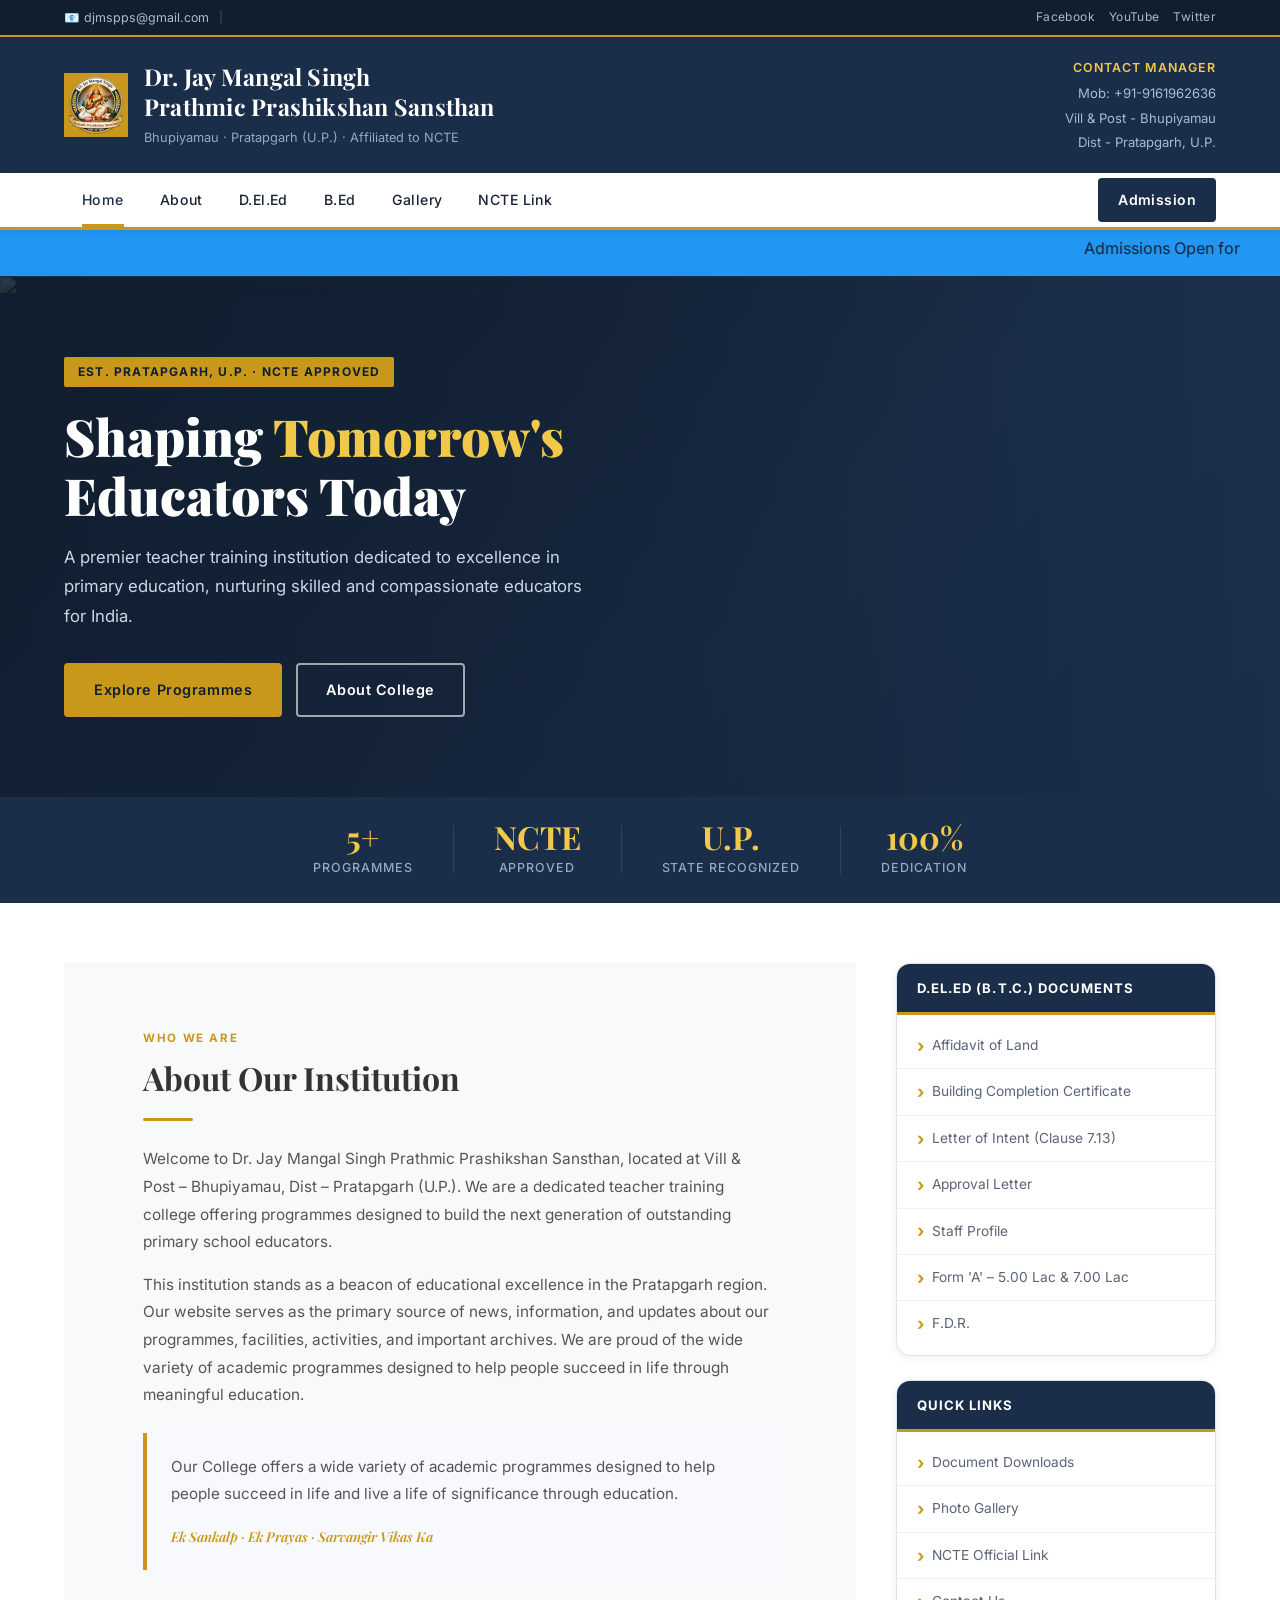
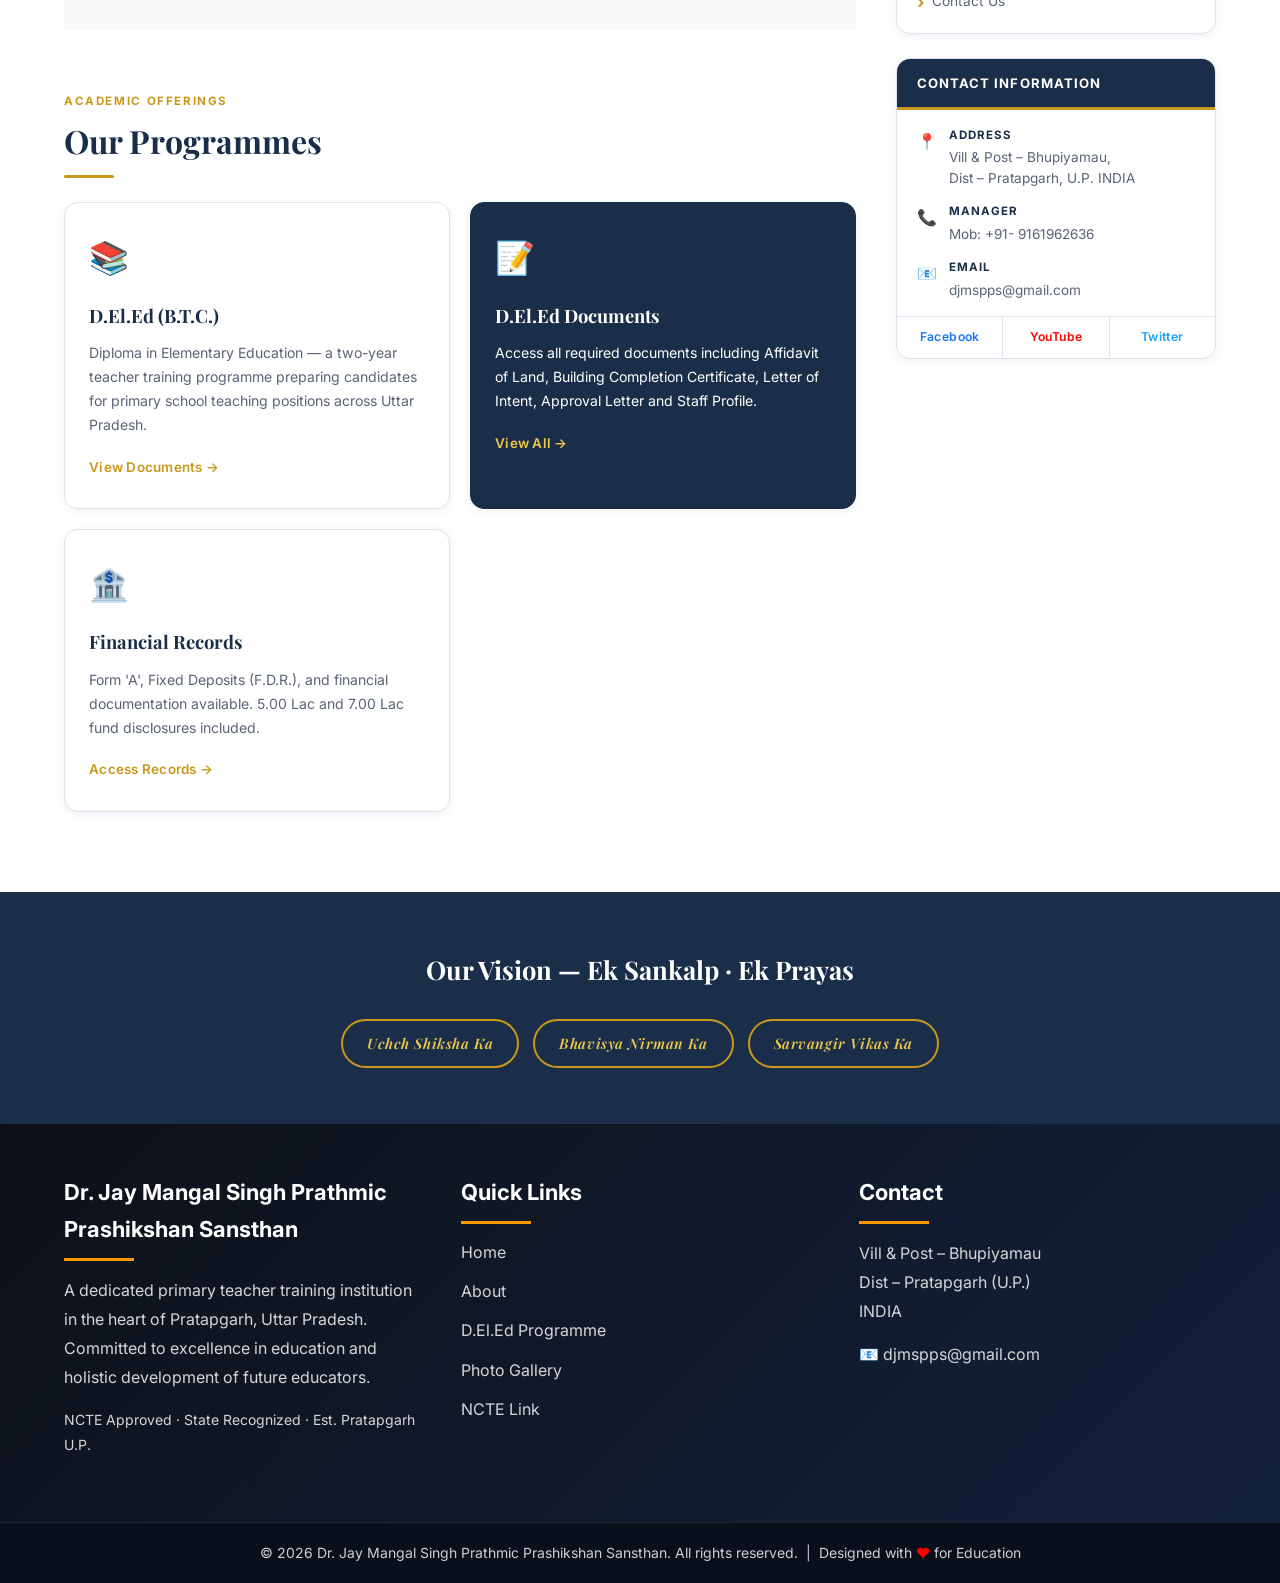
==== index.html @ b358b5e3 "first commit" ====
<!DOCTYPE html>
<html lang="en">
<head>
    <meta charset="UTF-8" />
    <link rel="icon" type="image/ico" href="image/favicon.ico">
    <meta name="viewport" content="width=device-width, initial-scale=1.0"/>
    <title>Dr. Jay Mangal Singh Prathmic Prashikshan Sansthan</title>
    <link href="https://fonts.googleapis.com/css2?family=Playfair+Display:wght@400;600;700;900&family=Inter:wght@300;400;500;600;700&display=swap" rel="stylesheet"/>
    <link rel="stylesheet" href="style.css">
    <link rel="canonical" href="about.html">
</head>
<body>

<!-- TOP BAR -->
<div class="topbar">
    <div class="topbar-inner">
        <span class="topbar-left">
            <span>📧 djmspps@gmail.com</span>
            <span class="divider">|</span>
        </span>
        <span class="topbar-right">
            <a href="#" class="social-top">Facebook</a>
            <a href="#" class="social-top">YouTube</a>
            <a href="#" class="social-top">Twitter</a>
        </span>
    </div>
</div>

<!-- HEADER -->
<header class="site-header">
    <div class="header-inner">

        <div class="header-left">

            <div class="logo-emblem">
                <img src="image/logo.png" alt="College Logo">
            </div>

            <div class="header-text">
                <h1>
                    Dr. Jay Mangal Singh<br>
                    Prathmic Prashikshan Sansthan
                </h1>

                <p class="header-sub">
                    Bhupiyamau · Pratapgarh (U.P.) · Affiliated to NCTE
                </p>
            </div>

        </div>

        <div class="header-contact">
            <div class="contact-badge">
                <span class="contact-label">Contact Manager</span>
                <span>Mob: +91-9161962636</span>
                <span>Vill & Post - Bhupiyamau</span>
                <span>Dist - Pratapgarh, U.P.</span>
            </div>
        </div>

    </div>
</header>

<!-- NAV -->
<nav class="main-nav">
    <div class="nav-inner">
        <a href="index.html" class="nav-link active">Home</a>
        <a href="about.html" class="nav-link">About</a>
        <a href="programs.html" class="nav-link">D.El.Ed</a>
        <a href="programs.html" class="nav-link">B.Ed</a>
        <a href="gallery.html" class="nav-link">Gallery</a>
        <a href="ncte.html" class="nav-link">NCTE Link</a>
        <a href="contact.html" class="nav-link nav-cta">Admission</a>
    </div>
</nav>
<!-- news -->
<div class="width-100 top-header">
    <div class="container">
    <div class="width-100">
    <b class="news-list"></b>
    <marquee class="news-marquee" behavior="scroll" direction="left" scrollamount="5">
        <span class="news-item">Admissions Open for D.El.Ed 2024-2026 Batch! Apply Now.</span>
        <span class="news-item">NCTE Approval Received for Academic Year 2024-2025.</span>
        <span class="news-item">New Campus Facilities Inaugurated - State-of-the-Art Classrooms and Library.</span>
        <span class="news-item">Upcoming Event: Teacher Training Workshop on September 15, 2024. Register Today!</span>
    </marquee>
    </div>
    </div>
</div>


<!-- HERO -->
<section class="hero">
    <div class="hero-image-wrap">
        <img src="./Image/College1.jpeg" alt="Dr. Jay Mangal Singh Prathmic Prashikshan Sansthan Campus" class="hero-img" onerror="this.parentElement.classList.add('no-img')"/>
        <div class="hero-overlay"></div>
    </div>
    <div class="hero-content-wrap">
        <div class="hero-content">
            <span class="hero-tag">Est. Pratapgarh, U.P. · NCTE Approved</span>
            <h2 class="hero-title">Shaping <span class="accent">Tomorrow's</span><br/>Educators Today</h2>
            <p class="hero-desc">A premier teacher training institution dedicated to excellence in primary education, nurturing skilled and compassionate educators for India.</p>
            <div class="hero-btns">
                <a href="#programs" class="btn btn-gold">Explore Programmes</a>
                <a href="#about" class="btn btn-outline-white">About College</a>
            </div>
        </div>
    </div>
</section>

<!-- STATS BAR -->
<div class="stats-bar">
    <div class="stats-inner">
        <div class="stat-item">
            <span class="stat-num">5+</span>
            <span class="stat-lbl">Programmes</span>
        </div>
        <div class="stat-divider"></div>
        <div class="stat-item">
            <span class="stat-num">NCTE</span>
            <span class="stat-lbl">Approved</span>
        </div>
        <div class="stat-divider"></div>
        <div class="stat-item">
            <span class="stat-num">U.P.</span>
            <span class="stat-lbl">State Recognized</span>
        </div>
        <div class="stat-divider"></div>
        <div class="stat-item">
            <span class="stat-num">100%</span>
            <span class="stat-lbl">Dedication</span>
        </div>
    </div>
</div>

<!-- MAIN CONTENT -->
<div class="main-wrap">

    <!-- LEFT COLUMN -->
    <main class="main-col">

        <!-- ABOUT -->
        <section class="about-section" id="about">
            <span class="section-eyebrow">Who We Are</span>
            <h2 class="section-title">About Our Institution</h2>
            <div class="section-rule"></div>
            <p class="section-body">Welcome to Dr. Jay Mangal Singh Prathmic Prashikshan Sansthan, located at Vill & Post – Bhupiyamau, Dist – Pratapgarh (U.P.). We are a dedicated teacher training college offering programmes designed to build the next generation of outstanding primary school educators.</p>
            <p class="section-body">This institution stands as a beacon of educational excellence in the Pratapgarh region. Our website serves as the primary source of news, information, and updates about our programmes, facilities, activities, and important archives. We are proud of the wide variety of academic programmes designed to help people succeed in life through meaningful education.</p>
            <div class="highlight-box">
                <p>Our College offers a wide variety of academic programmes designed to help people succeed in life and live a life of significance through education.</p>
                <span class="tagline-pill">Ek Sankalp · Ek Prayas · Sarvangir Vikas Ka</span>
            </div>
        </section>

        <!-- PROGRAMMES -->
        <section class="programs-section" id="programs">
            <span class="section-eyebrow">Academic Offerings</span>
            <h2 class="section-title">Our Programmes</h2>
            <div class="section-rule"></div>
            <div class="programs-grid">
                <div class="program-card">
                    <div class="card-icon">📚</div>
                    <h3>D.El.Ed (B.T.C.)</h3>
                    <p>Diploma in Elementary Education — a two-year teacher training programme preparing candidates for primary school teaching positions across Uttar Pradesh.</p>
                    <a href="#" class="card-link">View Documents →</a>
                </div>
                <div class="program-card card-navy">
                    <div class="card-icon">📝</div>
                    <h3>D.El.Ed Documents</h3>
                    <p>Access all required documents including Affidavit of Land, Building Completion Certificate, Letter of Intent, Approval Letter and Staff Profile.</p>
                    <a href="#" class="card-link">View All →</a>
                </div>
                <div class="program-card">
                    <div class="card-icon">🏦</div>
                    <h3>Financial Records</h3>
                    <p>Form 'A', Fixed Deposits (F.D.R.), and financial documentation available. 5.00 Lac and 7.00 Lac fund disclosures included.</p>
                    <a href="#" class="card-link">Access Records →</a>
                </div>
            </div>
        </section>

    </main>

    <!-- SIDEBAR -->
    <aside class="sidebar">

        <!-- D.El.Ed MENU -->
        <div class="sidebar-card">
            <div class="sidebar-card-header">D.El.Ed (B.T.C.) Documents</div>
            <ul class="sidebar-list">
                <li><a href="#">Affidavit of Land</a></li>
                <li><a href="#">Building Completion Certificate</a></li>
                <li><a href="#">Letter of Intent (Clause 7.13)</a></li>
                <li><a href="#">Approval Letter</a></li>
                <li><a href="#">Staff Profile</a></li>
                <li><a href="#">Form 'A' – 5.00 Lac & 7.00 Lac</a></li>
                <li><a href="#">F.D.R.</a></li>
            </ul>
        </div>

        <!-- QUICK LINKS -->
        <div class="sidebar-card">
            <div class="sidebar-card-header">Quick Links</div>
            <ul class="sidebar-list">
                <li><a href="#">Document Downloads</a></li>
                <li><a href="#">Photo Gallery</a></li>
                <li><a href="#">NCTE Official Link</a></li>
                <li><a href="#contact">Contact Us</a></li>
            </ul>
        </div>

        <!-- CONTACT -->
        <div class="sidebar-card" id="contact">
            <div class="sidebar-card-header">Contact Information</div>
            <div class="contact-info-list">
                <div class="info-row">
                    <span class="info-ico">📍</span>
                    <div>
                        <strong>Address</strong>
                        <p>Vill & Post – Bhupiyamau,<br/>Dist – Pratapgarh, U.P. INDIA</p>
                    </div>
                </div>
                <div class="info-row">
                    <span class="info-ico">📞</span>
                    <div>
                        <strong>Manager</strong>
                        <p>Mob: +91- 9161962636</p>
                    </div>
                </div>
                <div class="info-row">
                    <span class="info-ico">📧</span>
                    <div>
                        <strong>Email</strong>
                        <p>djmspps@gmail.com</p>
                    </div>
                </div>
            </div>
            <div class="social-btns">
                <a href="#" class="social-btn-fb">Facebook</a>
                <a href="#" class="social-btn-yt">YouTube</a>
                <a href="#" class="social-btn-tw">Twitter</a>
            </div>
        </div>

    </aside>
</div>

<!-- MOTTO SECTION -->
<div class="motto-section">
    <div class="motto-inner">
        <h3 class="motto-title">Our Vision — Ek Sankalp · Ek Prayas</h3>
        <div class="motto-pills">
            <div class="motto-pill">Uchch Shiksha Ka</div>
            <div class="motto-pill">Bhavisya Nirman Ka</div>
            <div class="motto-pill">Sarvangir Vikas Ka</div>
        </div>
    </div>
</div>

<!-- FOOTER -->
<footer class="site-footer">
    <div class="footer-inner">
        <div class="footer-col">
            <h4>Dr. Jay Mangal Singh Prathmic Prashikshan Sansthan</h4>
            <p>A dedicated primary teacher training institution in the heart of Pratapgarh, Uttar Pradesh. Committed to excellence in education and holistic development of future educators.</p>
            <p class="footer-badge">NCTE Approved · State Recognized · Est. Pratapgarh U.P.</p>
        </div>
        <div class="footer-col">
            <h4>Quick Links</h4>
            <ul class="footer-links">
                <li><a href="#">Home</a></li>
                <li><a href="#about">About</a></li>
                <li><a href="#programs">D.El.Ed Programme</a></li>
                <li><a href="#">Photo Gallery</a></li>
                <li><a href="#">NCTE Link</a></li>
            </ul>
        </div>
        <div class="footer-col">
            <h4>Contact</h4>
            <p>Vill & Post – Bhupiyamau<br/>Dist – Pratapgarh (U.P.)<br/>INDIA</p>
            <p class="footer-contact-item">📧  djmspps@gmail.com</p>
        </div>
    </div>
</footer>
<div class="footer-bottom">
    <div class="footer-bottom-inner">
        © 2026 Dr. Jay Mangal Singh Prathmic Prashikshan Sansthan. All rights reserved. &nbsp;|&nbsp; Designed with <span class="heart">♥</span> for Education
    </div>
</div>

</body>
</html>
---- style.css ----
/* ============================================
   DR. JAY MANGAL SINGH PRATHMIC PRASHIKSHAN SANSTHAN
   Theme: Clean White + Deep Navy + Gold
   ============================================ */

/* --- RESET & BASE --- */
*, *::before, *::after {
    margin: 0;
    padding: 0;
    box-sizing: border-box;
}

:root {
    --navy:       #1A2E4A;
    --navy-dark:  #111E30;
    --navy-mid:   #243D5F;
    --gold:       #C9981A;
    --gold-light: #F0C84A;
    --white:      #FFFFFF;
    --off-white:  #F7F9FC;
    --light-gray: #EEF1F6;
    --mid-gray:   #C0C8D6;
    --text-main:  #1A2235;
    --text-muted: #5A6478;
    --border:     #DDE3ED;
    --shadow-sm:  0 2px 8px rgba(26,46,74,0.08);
    --shadow-md:  0 6px 24px rgba(26,46,74,0.12);
    --shadow-lg:  0 12px 40px rgba(26,46,74,0.16);
    --radius-sm:  4px;
    --radius-md:  8px;
    --radius-lg:  14px;
    --font-serif: 'Playfair Display', Georgia, serif;
    --font-sans:  'Inter', system-ui, sans-serif;
}

html {
    scroll-behavior: smooth;
}

body {
    font-family: var(--font-sans);
    background: var(--white);
    color: var(--text-main);
    font-size: 16px;
    line-height: 1.7;
}

a {
    text-decoration: none;
    color: inherit;
}

ul {
    list-style: none;
}

img {
    display: block;
    max-width: 100%;
}

/* ============================================
   TOP BAR
   ============================================ */
.topbar {
    background: var(--navy-dark);
    color: #A8BBCF;
    font-size: 0.78rem;
    font-family: var(--font-sans);
    padding: 7px 0;
    border-bottom: 2px solid var(--gold);
}

.topbar-inner {
    max-width: 1200px;
    margin: 0 auto;
    padding: 0 24px;
    display: flex;
    justify-content: space-between;
    align-items: center;
    flex-wrap: wrap;
    gap: 6px;
}

.topbar-left {
    display: flex;
    align-items: center;
    gap: 10px;
}

.topbar-left .divider {
    color: #3A5070;
}

.topbar-right {
    display: flex;
    align-items: center;
    gap: 14px;
}

.social-top {
    color: #A8BBCF;
    font-size: 0.75rem;
    letter-spacing: 0.03em;
    transition: color 0.2s;
}

.social-top:hover {
    color: var(--gold-light);
}

/* ============================================
   HEADER
   ============================================ */
.site-header {
    background: var(--navy);
    padding: 20px 0;
}

.header-inner {
    max-width: 1200px;
    margin: 0 auto;
    padding: 0 24px;
    display: flex;
    justify-content: space-between;
    align-items: center;
    gap: 20px;
    flex-wrap: wrap;
}

.header-left {
    display: flex;
    align-items: center;
    gap: 16px;
}

.logo-emblem {
    font-size: 2.8rem;
    background: var(--gold);
    width: 64px;
    height: 64px;
    
    display: flex;
    align-items: center;
    justify-content: center;
    flex-shrink: 0;
    
}

.header-text h1 {
    font-family: var(--font-serif);
    font-size: 1.45rem;
    font-weight: 700;
    color: var(--white);
    line-height: 1.3;
    letter-spacing: 0.01em;
}

.header-sub {
    color: #93AABF;
    font-size: 0.8rem;
    margin-top: 4px;
    font-weight: 400;
}

.header-contact {
    text-align: right;
    align-items: right;
}

.contact-badge {
    display: flex;
    flex-direction: column;
    align-items: flex-end;
    gap: 2px;
    font-size: 0.82rem;
    color: #A8BBCF;
}

.contact-label {
    font-weight: 600;
    color: var(--gold-light);
    font-size: 0.78rem;
    text-transform: uppercase;
    letter-spacing: 0.08em;
    margin-bottom: 2px;
}

/* ============================================
   NAVIGATION
   ============================================ */
.main-nav {
    background: var(--white);
    border-bottom: 3px solid var(--gold);
    box-shadow: var(--shadow-sm);
    position: sticky;
    top: 0;
    z-index: 100;
}
/* Dropdown Button */
.dropbtn {
  padding: 16px;
  font-size: 16px;
  border: none;
}

/* The container <div> - needed to position the dropdown content */
.dropdown {
    position: relative;
    display: inline-block;
    padding: 15px 18px;
    font-size: 0.88rem;
    font-weight: 500;
    color: var(--text-main);
    letter-spacing: 0.03em;
    transition: color 0.2s;
}

/* Dropdown Content (Hidden by Default) */
.dropdown-content {
  display: none;
  position: absolute;
  background-color: #f1f1f1;
  min-width: 160px;
  box-shadow: 0px 8px 16px 0px rgba(0,0,0,0.2);
  z-index: 1;
}

/* Links inside the dropdown */
.dropdown-content a {
  color: black;
  padding: 12px 16px;
  text-decoration: none;
  display: block;
}

/* Change color of dropdown links on hover */
.dropdown-content a:hover {background-color: #ddd;}

/* Show the dropdown menu on hover */
.dropdown:hover .dropdown-content {display: block;}

/* Change the background color of the dropdown button when the dropdown content is shown */
.dropdown:hover .dropbtn {background-color: white;}

.nav-inner {
    max-width: 1200px;
    margin: 0 auto;
    padding: 0 24px;
    display: flex;
    align-items: center;
    gap: 0;
    flex-wrap: wrap;
}


.nav-link {
    display: block;
    padding: 15px 18px;
    font-size: 0.88rem;
    font-weight: 500;
    color: var(--text-main);
    letter-spacing: 0.03em;
    position: relative;
    transition: color 0.2s;
}

.nav-link::after {
    content: '';
    position: absolute;
    bottom: 0;
    left: 18px;
    right: 18px;
    height: 3px;
    background: var(--gold);
    transform: scaleX(0);
    transition: transform 0.25s ease;
}

.nav-link:hover,
.nav-link.active {
    color: var(--navy);
}

.nav-link:hover::after,
.nav-link.active::after {
    transform: scaleX(1);
}

.nav-cta {
    margin-left: auto;
    background: var(--navy);
    color: var(--white) !important;
    border-radius: var(--radius-sm);
    padding: 10px 20px;
    margin-top: 5px;
    margin-bottom: 5px;
    font-weight: 600;
    transition: background 0.2s;
}

.nav-cta::after {
    display: none;
}

.nav-cta:hover {
    background: var(--navy-mid) !important;
    color: var(--white) !important;
}

.width-100 {
    width: 100%;
    float: left;
}

.container {
  width: 1500px;
  margin: 0px auto;
}
  
.top-header{
  background: #2196f3;
  padding: 5px 0px;
  border-bottom: 1px solid #10314d;
}
/* ============================================
   HERO SECTION — FULL IMAGE BANNER
   ============================================ */
.hero {
    position: relative;
    width: 100%;
    min-height: 520px;
    display: flex;
    align-items: left;
    overflow: hidden;
    background: var(--navy-dark);
}


/* Slideshow container */
.slideshow-container {
  max-width: 1000px;
  position: relative;
  margin: auto;
}



/* Number text (1/3 etc) */
.numbertext {
  color: #f2f2f2;
  font-size: 12px;
  padding: 8px 12px;
  position: absolute;
  top: 0;
}

/* The dots/bullets/indicators */
.dot {
  height: 15px;
  width: 15px;
  margin: 0 2px;
  background-color: #bbb;
  border-radius: 50%;
  display: inline-block;
  transition: background-color 0.6s ease;
}



/* Fading animation */
.fade {
  animation-name: fade;
  animation-duration: 1.5s;
}

@keyframes fade {
  from {opacity: .4} 
  to {opacity: 1}
}

/* On smaller screens, decrease text size */
@media only screen and (max-width: 300px) {
  .text {font-size: 11px}
}

/* Image fills the full hero area */
.hero-image-wrap {
    position: absolute;
    inset: 0;
    z-index: 0;
}

.hero-img {
    width: 100%;
    height: 100%;
    object-fit: cover;
    object-position: center;
    display: block;
}

/* Fallback gradient when no image */
.hero-image-wrap.no-img {
    background: linear-gradient(135deg, var(--navy-dark) 0%, var(--navy-mid) 60%, #1E3A5C 100%);
}

/* Dark overlay so text is readable */
.hero-overlay {
    position: absolute;
    inset: 0;
    background: linear-gradient(
        90deg,
        rgba(17, 30, 48, 0.88) 0%,
        rgba(17, 30, 48, 0.72) 50%,
        rgba(17, 30, 48, 0.40) 100%
    );
}

/* Content sits above image */
.hero-content-wrap {
    position: relative;
    z-index: 2;
    align-items: center;
    width: 100%;
    max-width: 1200px;
    margin: 0 auto;
    padding: 80px 24px;
}

.hero-content {
    max-width: 600px;
}

.hero-tag {
    display: inline-block;
    background: var(--gold);
    color: var(--navy-dark);
    font-size: 0.75rem;
    font-weight: 700;
    text-transform: uppercase;
    letter-spacing: 0.1em;
    padding: 5px 14px;
    border-radius: 2px;
    margin-bottom: 20px;
}

.hero-title {
    font-family: var(--font-serif);
    font-size: clamp(2rem, 4vw, 3.2rem);
    font-weight: 900;
    color: var(--white);
    line-height: 1.15;
    margin-bottom: 18px;
}

.hero-title .accent {
    color: var(--gold-light);
}

.hero-desc {
    color: #C8D8E8;
    font-size: 1.05rem;
    line-height: 1.75;
    margin-bottom: 32px;
    max-width: 520px;
}

.hero-btns {
    display: flex;
    gap: 14px;
    flex-wrap: wrap;
}

/* Buttons */
.btn {
    display: inline-block;
    padding: 13px 28px;
    border-radius: var(--radius-sm);
    font-size: 0.9rem;
    font-weight: 600;
    letter-spacing: 0.04em;
    transition: all 0.2s ease;
    cursor: pointer;
}

.btn-gold {
    background: var(--gold);
    color: var(--navy-dark);
    border: 2px solid var(--gold);
}

.btn-gold:hover {
    background: var(--gold-light);
    border-color: var(--gold-light);
    transform: translateY(-1px);
    box-shadow: 0 6px 20px rgba(201,152,26,0.3);
}

.btn-outline-white {
    background: transparent;
    color: var(--white);
    border: 2px solid rgba(255,255,255,0.6);
}

.btn-outline-white:hover {
    background: rgba(255,255,255,0.12);
    border-color: var(--white);
    transform: translateY(-1px);
}

/* ============================================
   STATS BAR
   ============================================ */
.stats-bar {
    background: var(--navy);
    padding: 0;
}

.stats-inner {
    max-width: 1200px;
    margin: 0 auto;
    padding: 0 24px;
    display: flex;
    align-items: center;
    justify-content: center;
    flex-wrap: wrap;
}

.stat-item {
    display: flex;
    flex-direction: column;
    align-items: center;
    padding: 24px 40px;
    gap: 4px;
}

.stat-num {
    font-family: var(--font-serif);
    font-size: 2rem;
    font-weight: 700;
    color: var(--gold-light);
    line-height: 1;
}

.stat-lbl {
    font-size: 0.78rem;
    color: #93AABF;
    text-transform: uppercase;
    letter-spacing: 0.08em;
    font-weight: 500;
}

.stat-divider {
    width: 1px;
    height: 48px;
    background: rgba(255,255,255,0.1);
    flex-shrink: 0;
}

/* ============================================
   MAIN CONTENT LAYOUT
   ============================================ */
.main-wrap {
    max-width: 1200px;
    margin: 0 auto;
    padding: 60px 24px;
    display: grid;
    grid-template-columns: 1fr 320px;
    gap: 40px;
    align-items: start;
}

/* ============================================
   SECTION STYLES (shared)
   ============================================ */
.section-eyebrow {
    display: inline-block;
    font-size: 0.72rem;
    font-weight: 700;
    text-transform: uppercase;
    letter-spacing: 0.14em;
    color: var(--gold);
    margin-bottom: 10px;
}

.section-title {
    font-family: var(--font-serif);
    font-size: 2rem;
    font-weight: 700;
    color: var(--navy);
    line-height: 1.25;
    margin-bottom: 14px;
}

.section-rule {
    width: 50px;
    height: 3px;
    background: var(--gold);
    border-radius: 2px;
    margin-bottom: 24px;
}

.section-body {
    color: var(--text-muted);
    font-size: 0.96rem;
    line-height: 1.8;
    margin-bottom: 16px;
}

/* ============================================
   ABOUT SECTION
   ============================================ */
.about-section {
    margin-bottom: 56px;
}

.highlight-box {
    background: var(--off-white);
    border-left: 4px solid var(--gold);
    border-radius: 0 var(--radius-md) var(--radius-md) 0;
    padding: 20px 24px;
    margin-top: 24px;
}

.highlight-box p {
    color: var(--text-main);
    font-size: 0.95rem;
    line-height: 1.75;
    margin-bottom: 12px;
}

.tagline-pill {
    display: inline-block;
    font-family: var(--font-serif);
    font-size: 0.85rem;
    font-style: italic;
    color: var(--gold);
    font-weight: 600;
}

/* ============================================
   PROGRAMMES SECTION
   ============================================ */
.programs-section {
    margin-bottom: 20px;
}

.programs-grid {
    display: grid;
    grid-template-columns: 1fr 1fr;
    gap: 20px;
    margin-top: 8px;
}

.program-card {
    background: var(--white);
    border: 1.5px solid var(--border);
    border-radius: var(--radius-lg);
    padding: 28px 24px;
    transition: all 0.25s ease;
    box-shadow: var(--shadow-sm);
}

.program-card:hover {
    transform: translateY(-3px);
    box-shadow: var(--shadow-md);
    border-color: var(--gold);
}

.program-card.card-navy {
    background: var(--navy);
    border-color: var(--navy);
}

.program-card.card-navy h3,
.program-card.card-navy p {
    color: var(--white);
}

.program-card.card-navy .card-link {
    color: var(--gold-light);
}

.card-icon {
    font-size: 2rem;
    margin-bottom: 14px;
}

.program-card h3 {
    font-family: var(--font-serif);
    font-size: 1.15rem;
    font-weight: 700;
    color: var(--navy);
    margin-bottom: 10px;
}

.program-card p {
    font-size: 0.88rem;
    color: var(--text-muted);
    line-height: 1.7;
    margin-bottom: 16px;
}

.card-link {
    font-size: 0.84rem;
    font-weight: 600;
    color: var(--gold);
    letter-spacing: 0.02em;
    transition: color 0.2s;
}

.card-link:hover {
    color: var(--navy);
}

/* ============================================
  About Page
   ============================================ */

  .about-section {
    padding: 60px 10%;
    background: #f8f9fa;
}

.container {
    max-width: 1200px;
    margin: auto;
}

.about-section h1 {
    text-align: center;
    color: #6f42c1;
    margin-bottom: 30px;
}

.about-section h2 {
    color: #333;
    margin-bottom: 20px;
}

.about-section p {
    line-height: 1.8;
    color: #555;
    margin-bottom: 15px;
}

.about-section ul {
    margin-left: 20px;
}

.about-section li {
    margin-bottom: 10px;
}


/* ============================================
   SIDEBAR
   ============================================ */
.sidebar {
    display: flex;
    flex-direction: column;
    gap: 24px;
}

.sidebar-card {
    background: var(--white);
    border: 1.5px solid var(--border);
    border-radius: var(--radius-lg);
    overflow: hidden;
    box-shadow: var(--shadow-sm);
}

.sidebar-card-header {
    background: var(--navy);
    color: var(--white);
    font-size: 0.82rem;
    font-weight: 700;
    text-transform: uppercase;
    letter-spacing: 0.08em;
    padding: 13px 20px;
    border-bottom: 3px solid var(--gold);
}

.sidebar-list {
    padding: 8px 0;
}

.sidebar-list li {
    border-bottom: 1px solid var(--light-gray);
}

.sidebar-list li:last-child {
    border-bottom: none;
}

.sidebar-list li a {
    display: flex;
    align-items: center;
    padding: 11px 20px;
    font-size: 0.86rem;
    color: var(--text-muted);
    transition: all 0.2s;
    gap: 8px;
}

.sidebar-list li a::before {
    content: '›';
    color: var(--gold);
    font-size: 1.1rem;
    font-weight: 700;
    line-height: 1;
    flex-shrink: 0;
}

.sidebar-list li a:hover {
    background: var(--off-white);
    color: var(--navy);
    padding-left: 26px;
}

/* Contact Card */
.contact-info-list {
    padding: 16px 20px;
    display: flex;
    flex-direction: column;
    gap: 14px;
}

.info-row {
    display: flex;
    gap: 12px;
    align-items: flex-start;
}

.info-ico {
    font-size: 1rem;
    margin-top: 2px;
    flex-shrink: 0;
}

.info-row strong {
    display: block;
    font-size: 0.72rem;
    text-transform: uppercase;
    letter-spacing: 0.08em;
    color: var(--navy);
    font-weight: 700;
    margin-bottom: 2px;
}

.info-row p {
    font-size: 0.85rem;
    color: var(--text-muted);
    line-height: 1.5;
}

.social-btns {
    display: flex;
    border-top: 1px solid var(--border);
}

.social-btn-fb,
.social-btn-yt,
.social-btn-tw {
    flex: 1;
    text-align: center;
    padding: 10px 6px;
    font-size: 0.76rem;
    font-weight: 600;
    letter-spacing: 0.03em;
    transition: background 0.2s;
    border-right: 1px solid var(--border);
}

.social-btn-fb:last-child,
.social-btn-yt:last-child,
.social-btn-tw:last-child {
    border-right: none;
}

.social-btn-fb { color: #1877F2; }
.social-btn-fb:hover { background: #EBF3FE; }

.social-btn-yt { color: #FF0000; }
.social-btn-yt:hover { background: #FFF0F0; }

.social-btn-tw { color: #1DA1F2; }
.social-btn-tw:hover { background: #E8F5FD; }

/* ============================================
   MOTTO SECTION
   ============================================ */
.motto-section {
    background: var(--navy);
    padding: 56px 24px;
    text-align: center;
}

.motto-inner {
    max-width: 800px;
    margin: 0 auto;
}

.motto-title {
    font-family: var(--font-serif);
    font-size: 1.6rem;
    font-weight: 700;
    color: var(--white);
    margin-bottom: 28px;
}

.motto-pills {
    display: flex;
    justify-content: center;
    flex-wrap: wrap;
    gap: 14px;
}

.motto-pill {
    background: transparent;
    border: 2px solid var(--gold);
    color: var(--gold-light);
    padding: 10px 24px;
    border-radius: 30px;
    font-size: 0.9rem;
    font-weight: 600;
    font-family: var(--font-serif);
    font-style: italic;
    letter-spacing: 0.04em;
    transition: all 0.2s;
}

.motto-pill:hover {
    background: var(--gold);
    color: var(--navy-dark);
}

/* ============================================
   FOOTER
   ============================================ */

.site-footer {
    background: linear-gradient(135deg, #0d1117, #14213d);
    color: #ffffff;
    padding: 50px 0;
}

.footer-inner {
    width: 90%;
    max-width: 1200px;
    margin: auto;
    display: flex;
    justify-content: space-between;
    gap: 40px;
    flex-wrap: wrap;
}

.footer-col {
    flex: 1;
    min-width: 250px;
}

.footer-col h4 {
    font-size: 22px;
    margin-bottom: 15px;
    position: relative;
}

.footer-col h4::after {
    content: "";
    display: block;
    width: 70px;
    height: 3px;
    background: #ff9800;
    margin-top: 10px;
}

.footer-col p {
    color: #d6d6d6;
    line-height: 1.8;
    margin-bottom: 15px;
}

.footer-badge {
    color: #9bb0d3;
    font-size: 14px;
}

.footer-links {
    list-style: none;
    padding: 0;
}

.footer-links li {
    margin: 12px 0;
}

.footer-links a {
    color: #d6d6d6;
    text-decoration: none;
    transition: 0.3s;
}

.footer-links a:hover {
    color: #ff9800;
    padding-left: 6px;
}

.footer-contact-item {
    font-size: 16px;
    color: #d6d6d6;
}

/* COPYRIGHT */
.footer-bottom {
    background: #0a0f1c;
    border-top: 1px solid rgba(255,255,255,0.1);
}

.footer-bottom-inner {
    width: 90%;
    max-width: 1200px;
    margin: auto;
    text-align: center;
    padding: 18px 0;
    color: #cfcfcf;
    font-size: 14px;
}

.heart {
    color: red;
}

/* MOBILE RESPONSIVE */
@media (max-width: 768px) {
    .footer-inner {
        flex-direction: column;
        text-align: center;
    }

    .footer-col h4::after {
        margin: 10px auto 0;
    }
}
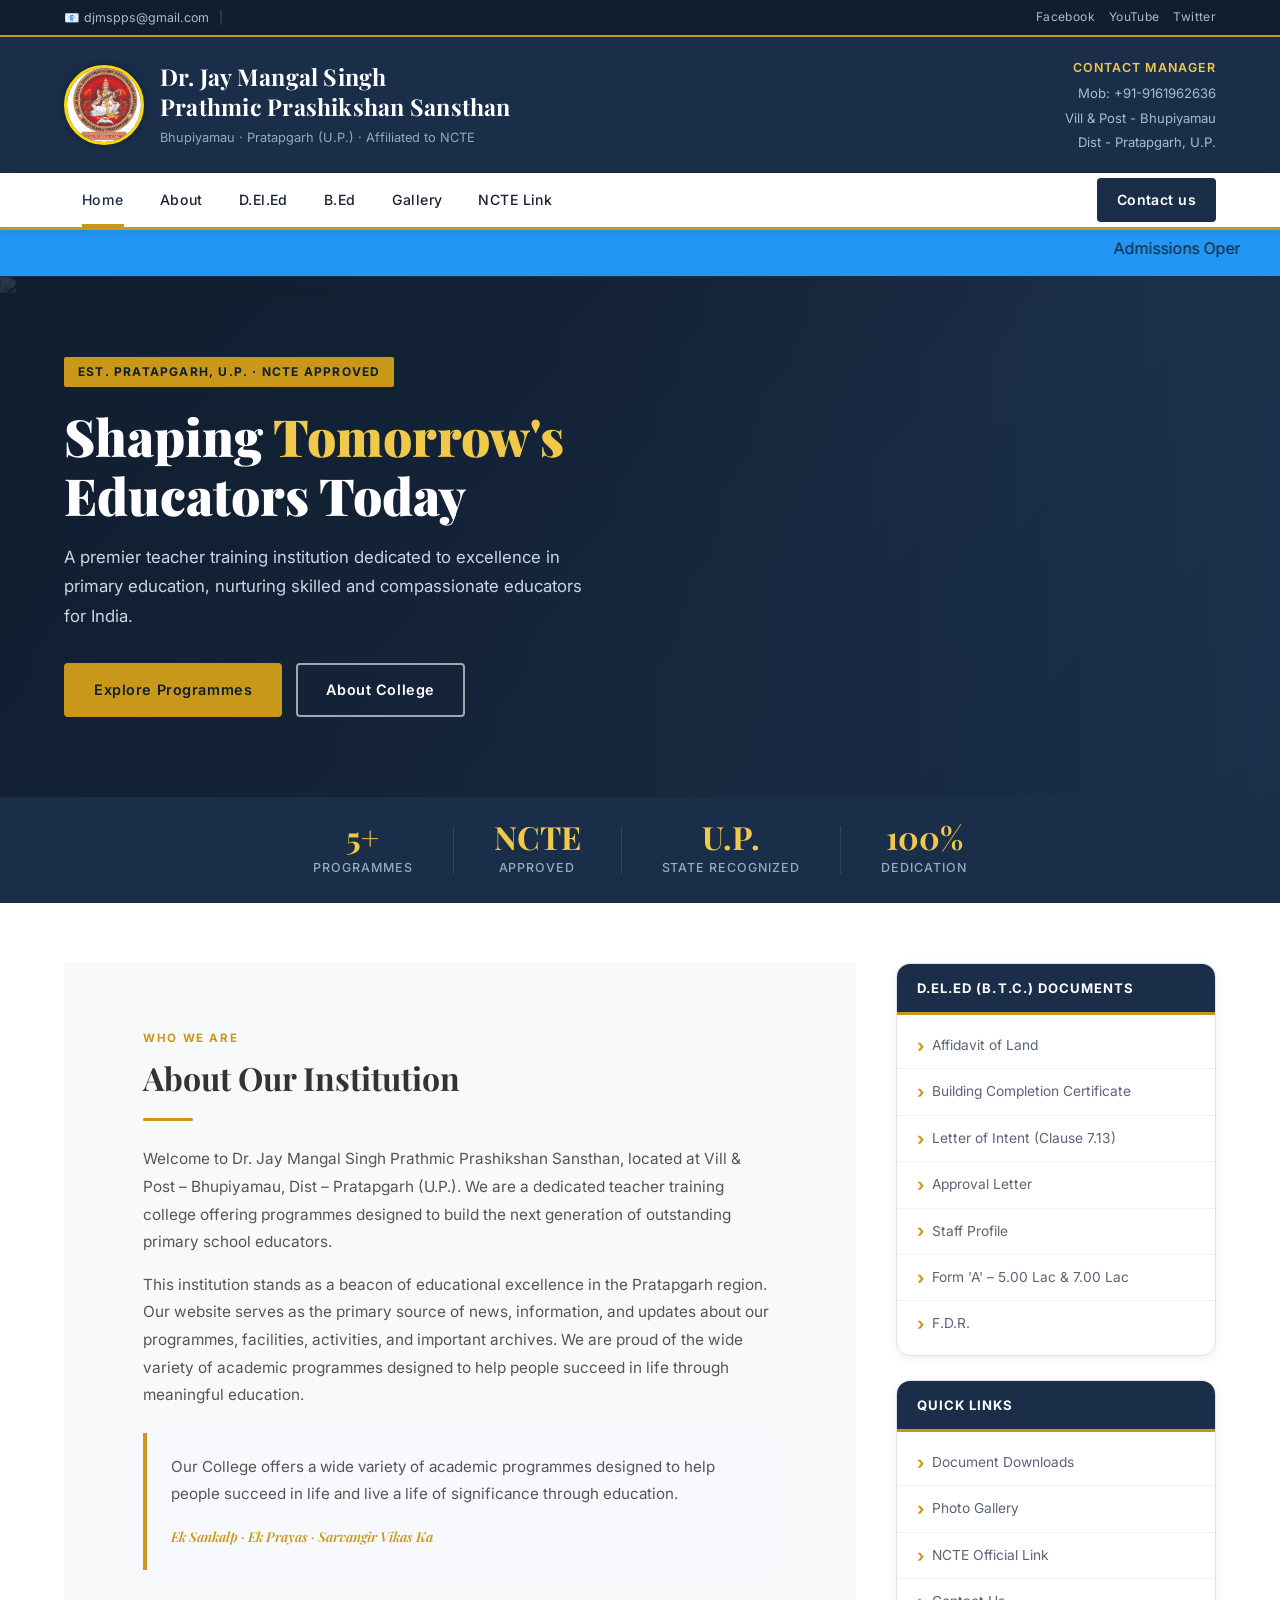
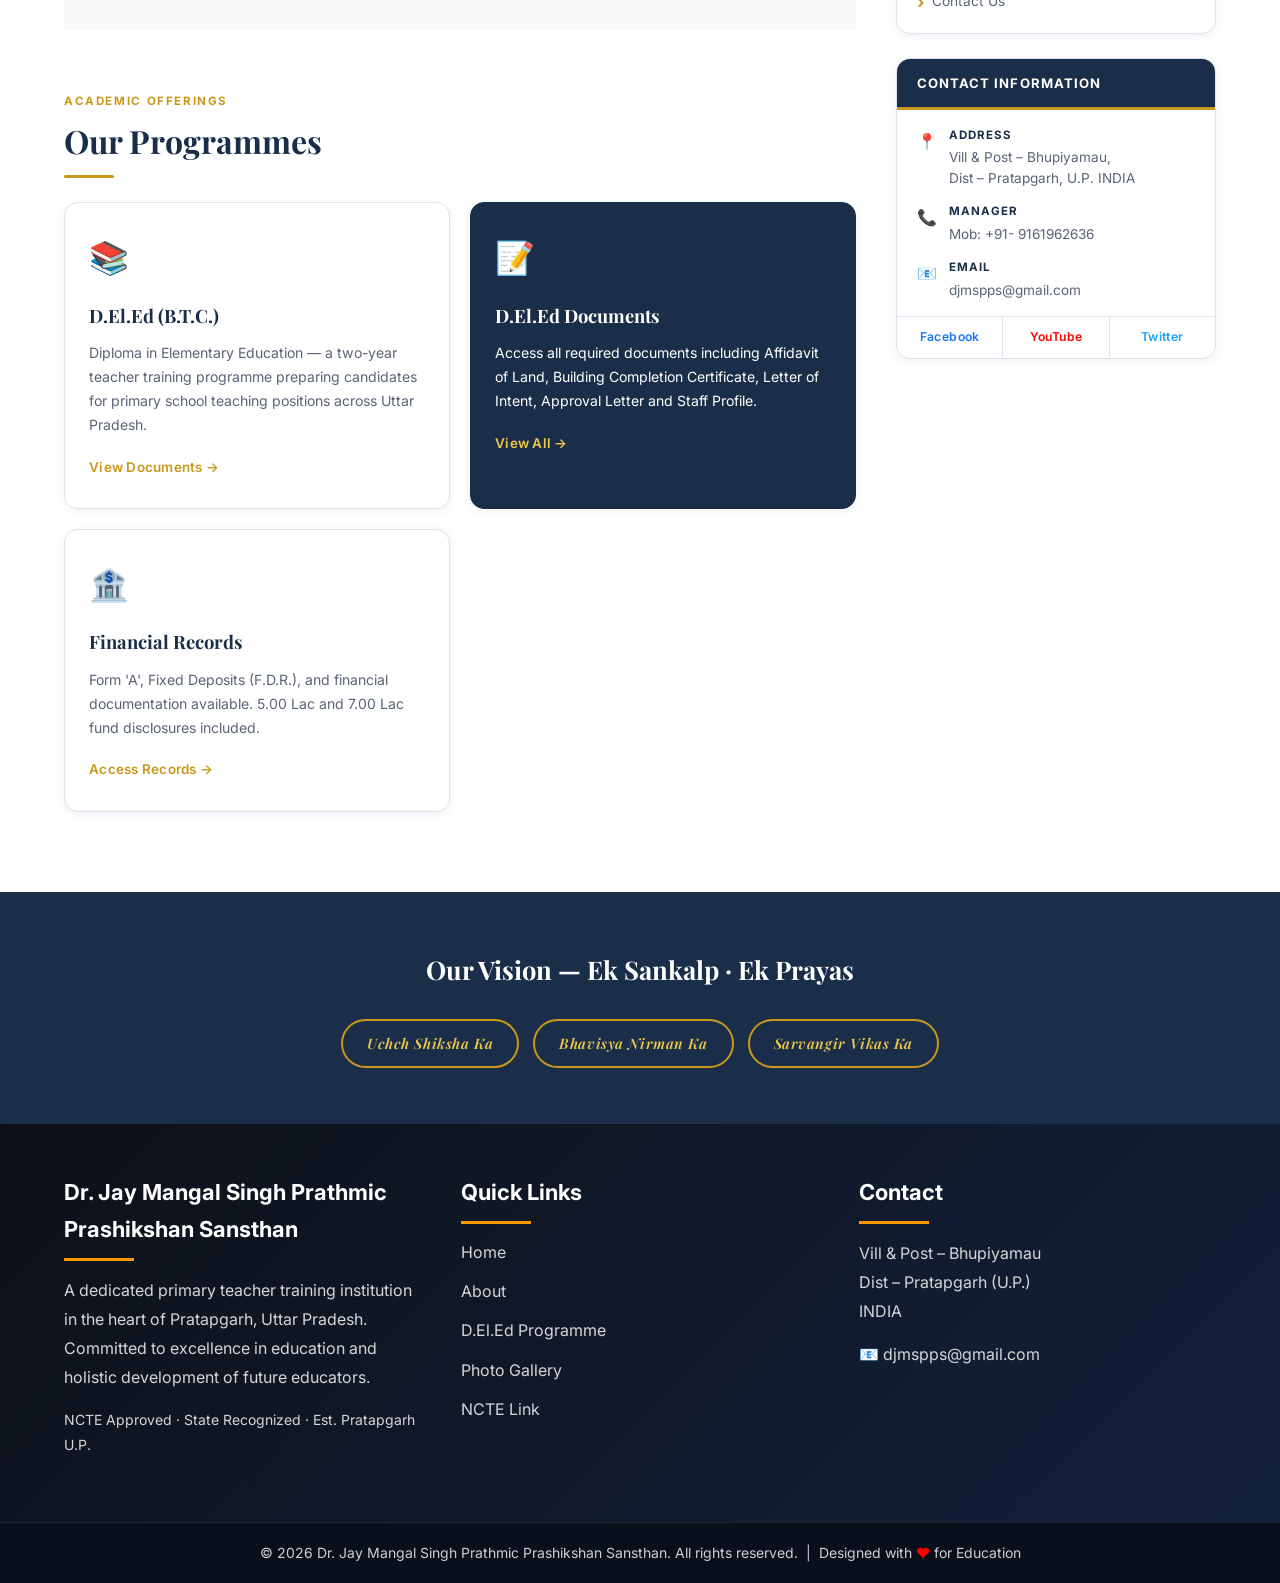
==== commit 17531d5b: "change logo" ====
--- a/index.html
+++ b/index.html
@@ -71,7 +71,7 @@
         <a href="programs.html" class="nav-link">B.Ed</a>
         <a href="gallery.html" class="nav-link">Gallery</a>
         <a href="ncte.html" class="nav-link">NCTE Link</a>
-        <a href="contact.html" class="nav-link nav-cta">Admission</a>
+        <a href="contact.html" class="nav-link nav-cta">Contact us</a>
     </div>
 </nav>
 <!-- news -->
--- a/style.css
+++ b/style.css
@@ -134,7 +134,31 @@
     gap: 16px;
 }
 
+
+/* .logo-emblem {
+    width: 80px;
+    height: 80px;
+    overflow: hidden;
+    border-radius: 50%;
+}
+
+.logo-emblem img {
+    width: 100%;
+    height: 100%;
+    object-fit: cover;
+    border-radius: 50%;
+} */
+
 .logo-emblem {
+    width: 80px;
+    height: 80px;
+    overflow: hidden;
+    border-radius: 50%;
+    border: 3px solid #ffd700;
+    box-shadow: 0 0 10px rgba(0,0,0,0.3);
+}
+
+/* .logo-emblem {
     font-size: 2.8rem;
     background: var(--gold);
     width: 64px;
@@ -145,7 +169,7 @@
     justify-content: center;
     flex-shrink: 0;
     
-}
+} */
 
 .header-text h1 {
     font-family: var(--font-serif);
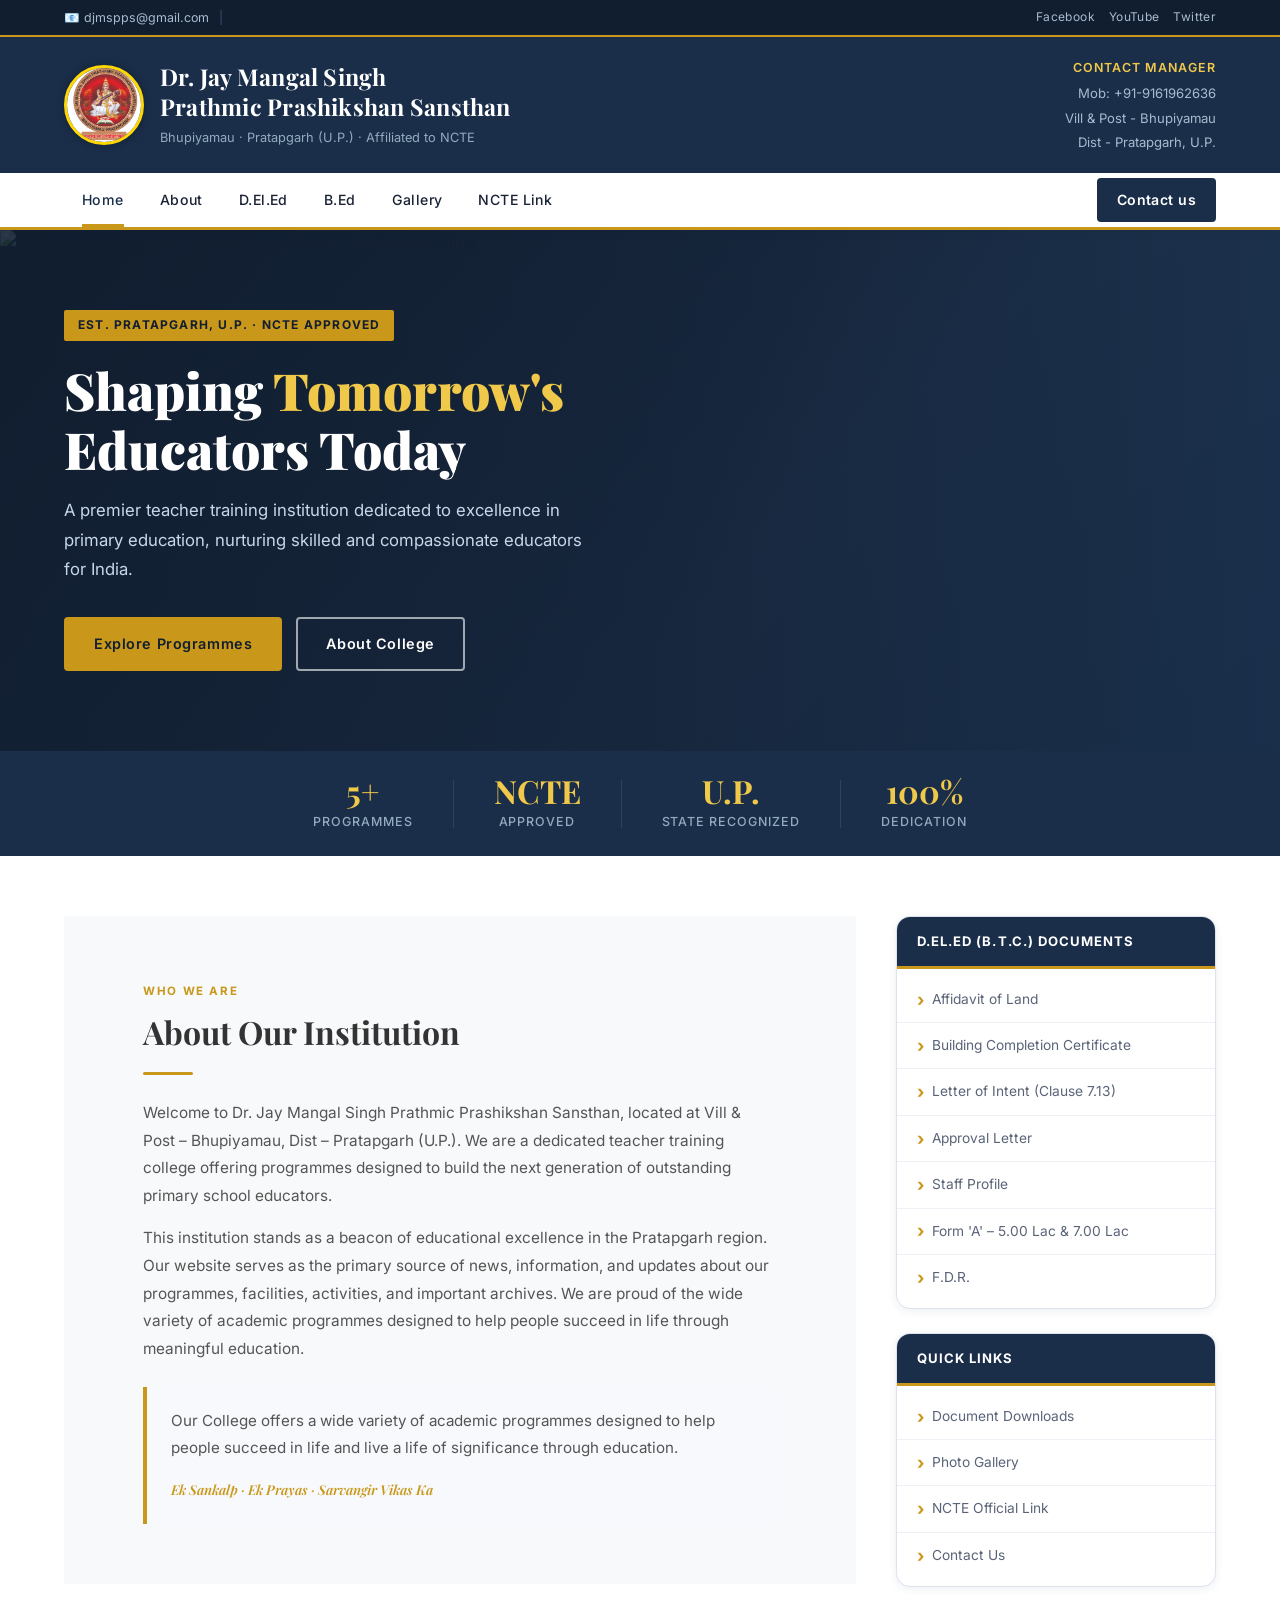
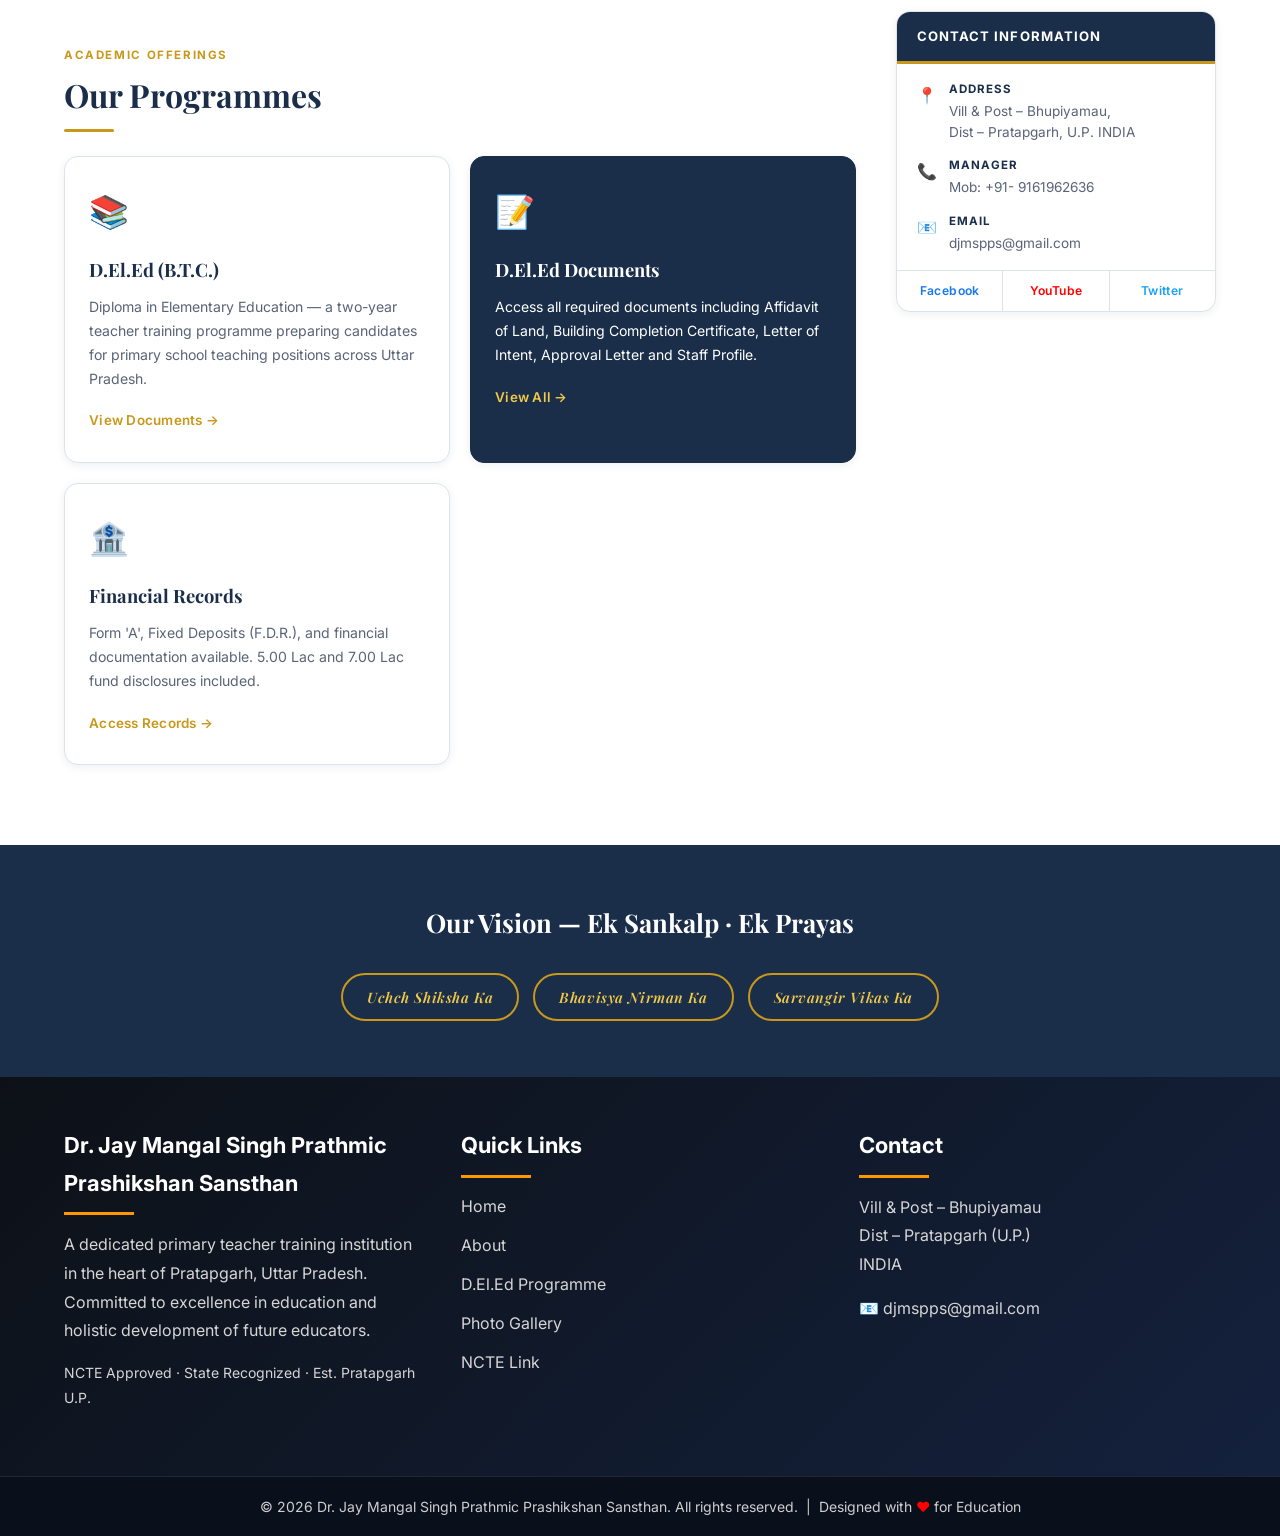
==== commit e4ff0139: "index page responsive style change" ====
--- a/index.html
+++ b/index.html
@@ -74,7 +74,7 @@
         <a href="contact.html" class="nav-link nav-cta">Contact us</a>
     </div>
 </nav>
-<!-- news -->
+<!-- news
 <div class="width-100 top-header">
     <div class="container">
     <div class="width-100">
@@ -87,7 +87,7 @@
     </marquee>
     </div>
     </div>
-</div>
+</div> -->
 
 
 <!-- HERO -->
--- a/style.css
+++ b/style.css
@@ -341,7 +341,6 @@
   width: 1500px;
   margin: 0px auto;
 }
-  
 .top-header{
   background: #2196f3;
   padding: 5px 0px;
@@ -1067,3 +1066,71 @@
     }
 }
 
+@media screen and (max-width: 768px) {
+
+    .header-inner{
+        flex-direction: column;
+        text-align:center;
+    }
+
+    .header-left{
+        flex-direction: column;
+    }
+
+    .header-contact{
+        text-align:center;
+    }
+
+    .contact-badge{
+        align-items:center;
+    }
+
+    .nav-inner{
+        flex-direction:column;
+        padding:0;
+    }
+
+    .nav-link,
+    .dropdown{
+        width:100%;
+        text-align:center;
+    }
+
+    .nav-cta{
+        margin:10px;
+    }
+
+    .main-wrap{
+        grid-template-columns:1fr;
+        padding:20px;
+    }
+
+    .programs-grid{
+        grid-template-columns:1fr;
+    }
+
+    .hero-content{
+        text-align:center;
+    }
+
+    .hero-btns{
+        justify-content:center;
+    }
+
+    .stats-inner{
+        flex-direction:column;
+    }
+
+    .stat-divider{
+        display:none;
+    }
+
+    .sidebar{
+        width:100%;
+    }
+
+    .footer-inner{
+        flex-direction:column;
+        text-align:center;
+    }
+}
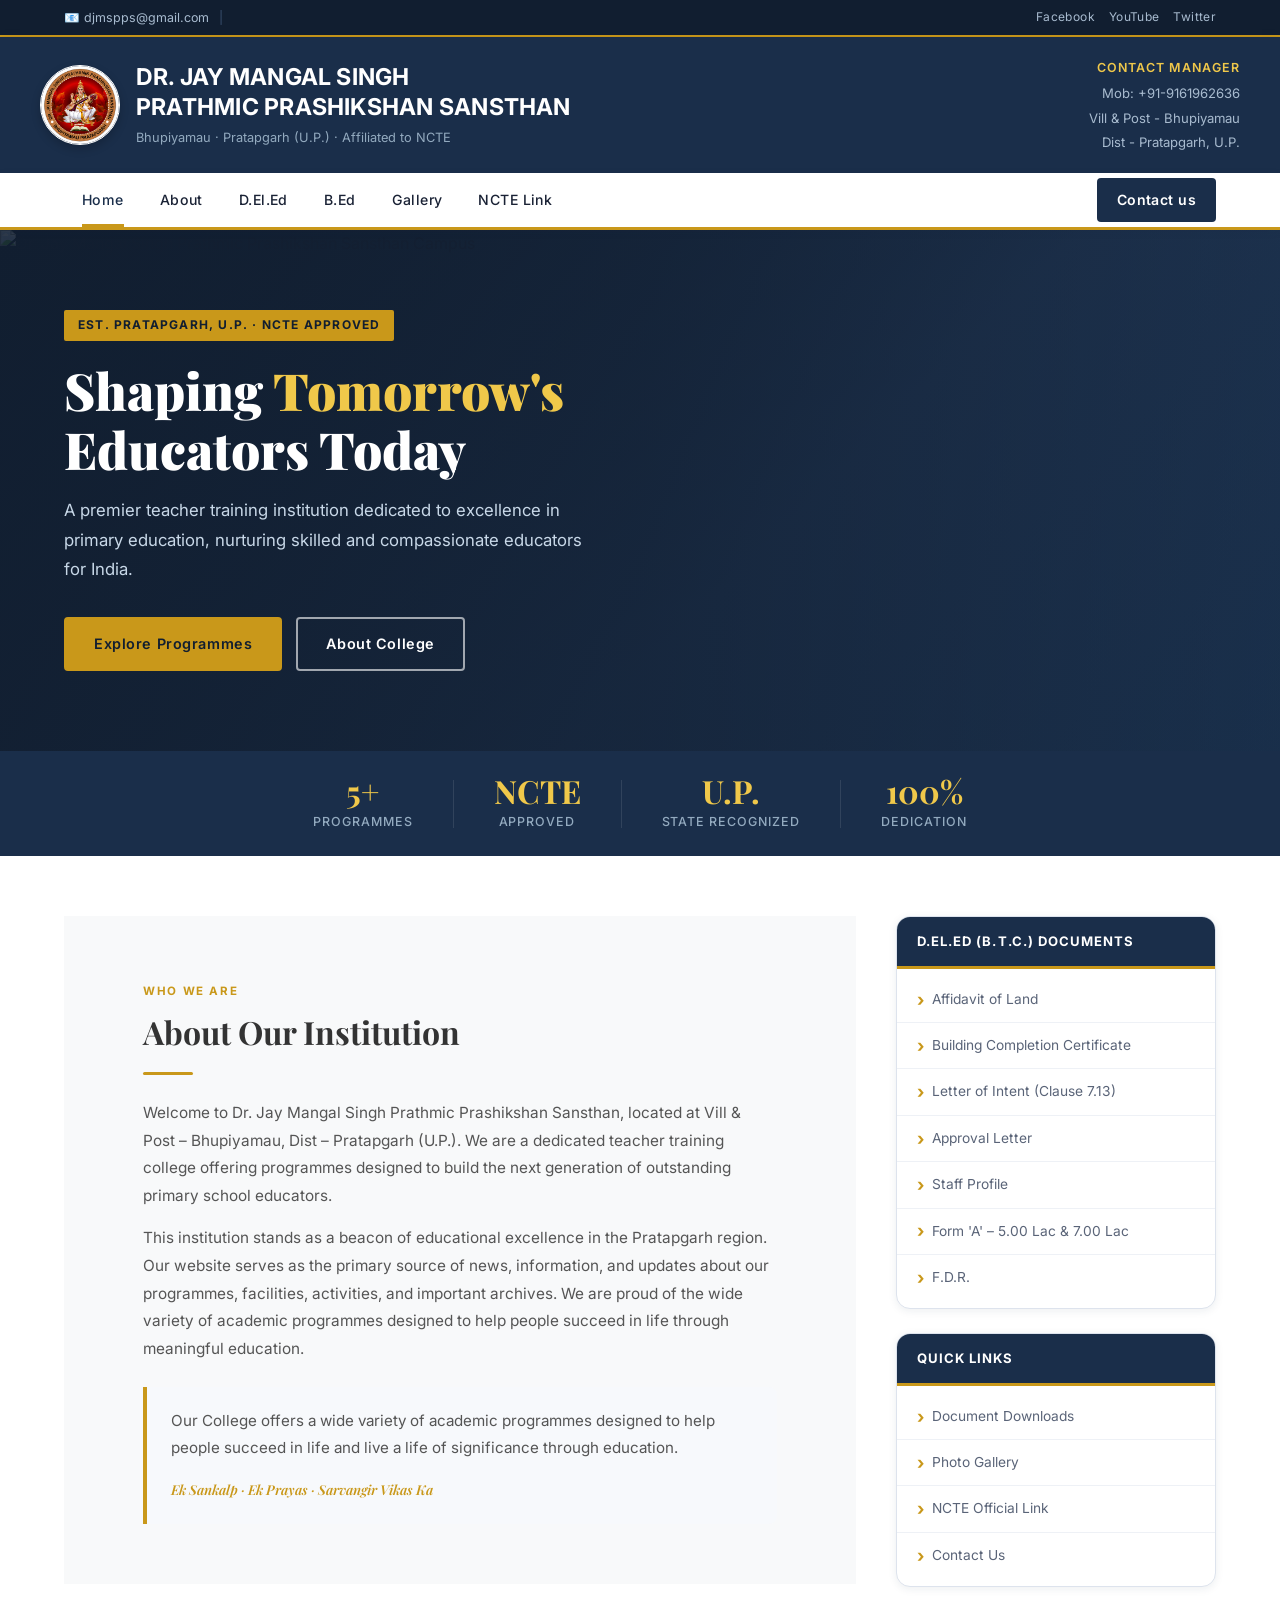
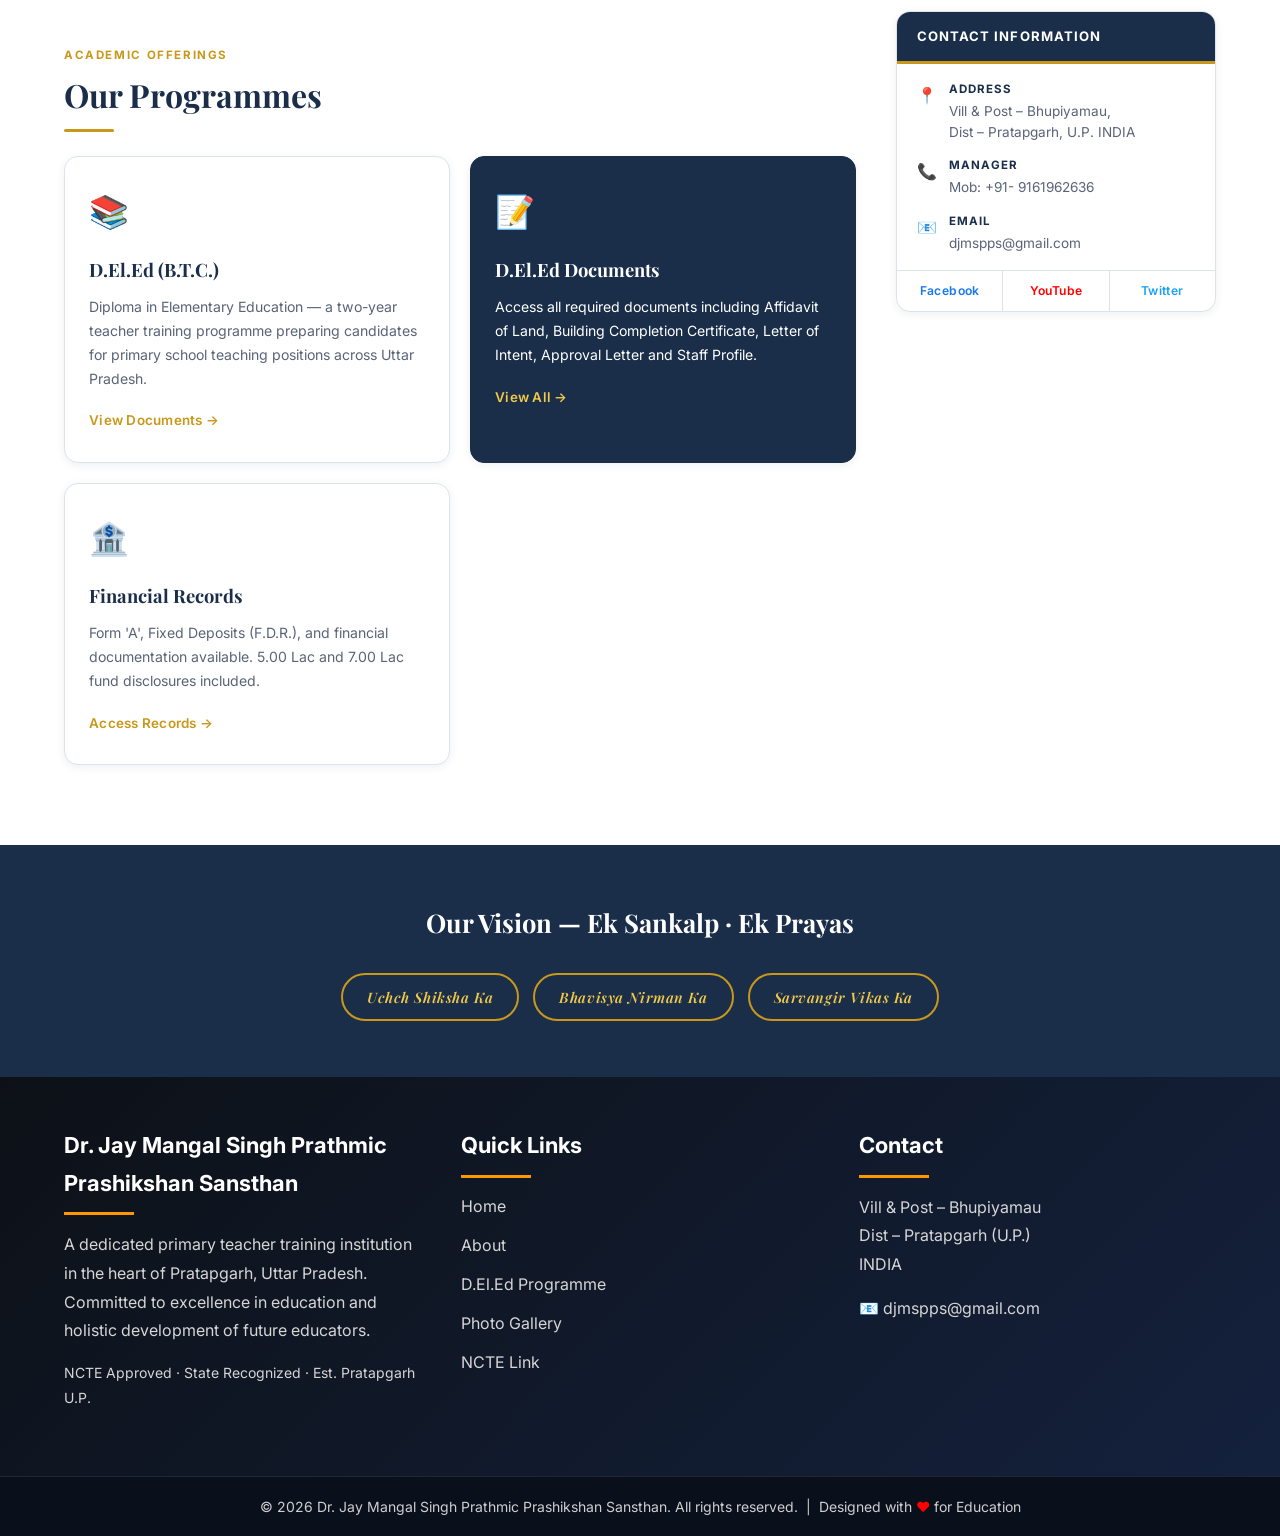
==== commit c52757db: "all file can be edite a hearder section" ====
--- a/index.html
+++ b/index.html
@@ -34,16 +34,16 @@
         <div class="header-left">
 
             <div class="logo-emblem">
-                <img src="image/logo.png" alt="College Logo">
+                <img href="index.html" src="image/ima.png" alt="College Logo">
             </div>
 
             <div class="header-text">
-                <h1>
-                    Dr. Jay Mangal Singh<br>
+                <h1 href="index.html">
+                    Dr. Jay Mangal Singh <br>
                     Prathmic Prashikshan Sansthan
                 </h1>
 
-                <p class="header-sub">
+                <p class="header-sub" href="index.html">
                     Bhupiyamau · Pratapgarh (U.P.) · Affiliated to NCTE
                 </p>
             </div>
@@ -67,8 +67,8 @@
     <div class="nav-inner">
         <a href="index.html" class="nav-link active">Home</a>
         <a href="about.html" class="nav-link">About</a>
-        <a href="programs.html" class="nav-link">D.El.Ed</a>
-        <a href="programs.html" class="nav-link">B.Ed</a>
+        <a href="D.El.Ed.html" class="nav-link">D.El.Ed</a>
+        <a href="BEd.html" class="nav-link">B.Ed</a>
         <a href="gallery.html" class="nav-link">Gallery</a>
         <a href="ncte.html" class="nav-link">NCTE Link</a>
         <a href="contact.html" class="nav-link nav-cta">Contact us</a>
--- a/style.css
+++ b/style.css
@@ -114,80 +114,60 @@
    ============================================ */
 .site-header {
     background: var(--navy);
+    color: #fff;
     padding: 20px 0;
+    box-shadow: 0 4px 12px rgba(0,0,0,0.15);
 }
 
 .header-inner {
     max-width: 1200px;
-    margin: 0 auto;
-    padding: 0 24px;
+    margin: auto;
     display: flex;
     justify-content: space-between;
     align-items: center;
+    flex-wrap: wrap;
     gap: 20px;
-    flex-wrap: wrap;
-}
-
+}
+
+/* LEFT SIDE */
 .header-left {
     display: flex;
     align-items: center;
     gap: 16px;
 }
 
-
-/* .logo-emblem {
+/* LOGO */
+.logo-emblem img {
     width: 80px;
     height: 80px;
-    overflow: hidden;
     border-radius: 50%;
-}
-
-.logo-emblem img {
-    width: 100%;
-    height: 100%;
+    border: 0.2px solid #fff;
     object-fit: cover;
-    border-radius: 50%;
-} */
-
-.logo-emblem {
-    width: 80px;
-    height: 80px;
-    overflow: hidden;
-    border-radius: 50%;
-    border: 3px solid #ffd700;
-    box-shadow: 0 0 10px rgba(0,0,0,0.3);
-}
-
-/* .logo-emblem {
-    font-size: 2.8rem;
-    background: var(--gold);
-    width: 64px;
-    height: 64px;
-    
-    display: flex;
-    align-items: center;
-    justify-content: center;
-    flex-shrink: 0;
-    
-} */
-
+    background: #fff;
+    box-shadow: 0 4px 10px rgba(0,0,0,0.2);
+}
+
+/* COLLEGE NAME */
 .header-text h1 {
-    font-family: var(--font-serif);
+    margin: 0;
     font-size: 1.45rem;
+    line-height: 1.3;
     font-weight: 700;
-    color: var(--white);
-    line-height: 1.3;
+    color: #ffffff;
+    text-transform: uppercase;
     letter-spacing: 0.01em;
 }
 
 .header-sub {
+    margin-top: 4px;
+    font-size: 0.8rem;
     color: #93AABF;
-    font-size: 0.8rem;
-    margin-top: 4px;
     font-weight: 400;
 }
 
+/* CONTACT BOX */
 .header-contact {
+    display: flex;
     text-align: right;
     align-items: right;
 }
@@ -205,11 +185,67 @@
     font-weight: 600;
     color: var(--gold-light);
     font-size: 0.78rem;
+    letter-spacing: 0.08em;
     text-transform: uppercase;
-    letter-spacing: 0.08em;
     margin-bottom: 2px;
 }
 
+/* RESPONSIVE DESIGN */
+@media (max-width: 992px) {
+    .header-inner {
+        flex-direction: column;
+        text-align: center;
+    }
+
+    .header-left {
+        flex-direction: column;
+    }
+
+    .header-text h1 {
+        font-size: 26px;
+    }
+
+    .contact-badge {
+        text-align: center;
+    }
+}
+
+@media (max-width: 768px) {
+    .logo-emblem img {
+        width: 80px;
+        height: 80px;
+    }
+
+    .header-text h1 {
+        font-size: 22px;
+    }
+
+    .header-sub {
+        font-size: 13px;
+    }
+
+    .contact-badge {
+        width: 100%;
+    }
+}
+
+@media (max-width: 480px) {
+    .site-header {
+        padding: 10px;
+    }
+
+    .header-text h1 {
+        font-size: 18px;
+    }
+
+    .header-sub {
+        font-size: 12px;
+    }
+
+    .contact-badge span {
+        font-size: 12px;
+    }
+}
 /* ============================================
    NAVIGATION
    ============================================ */
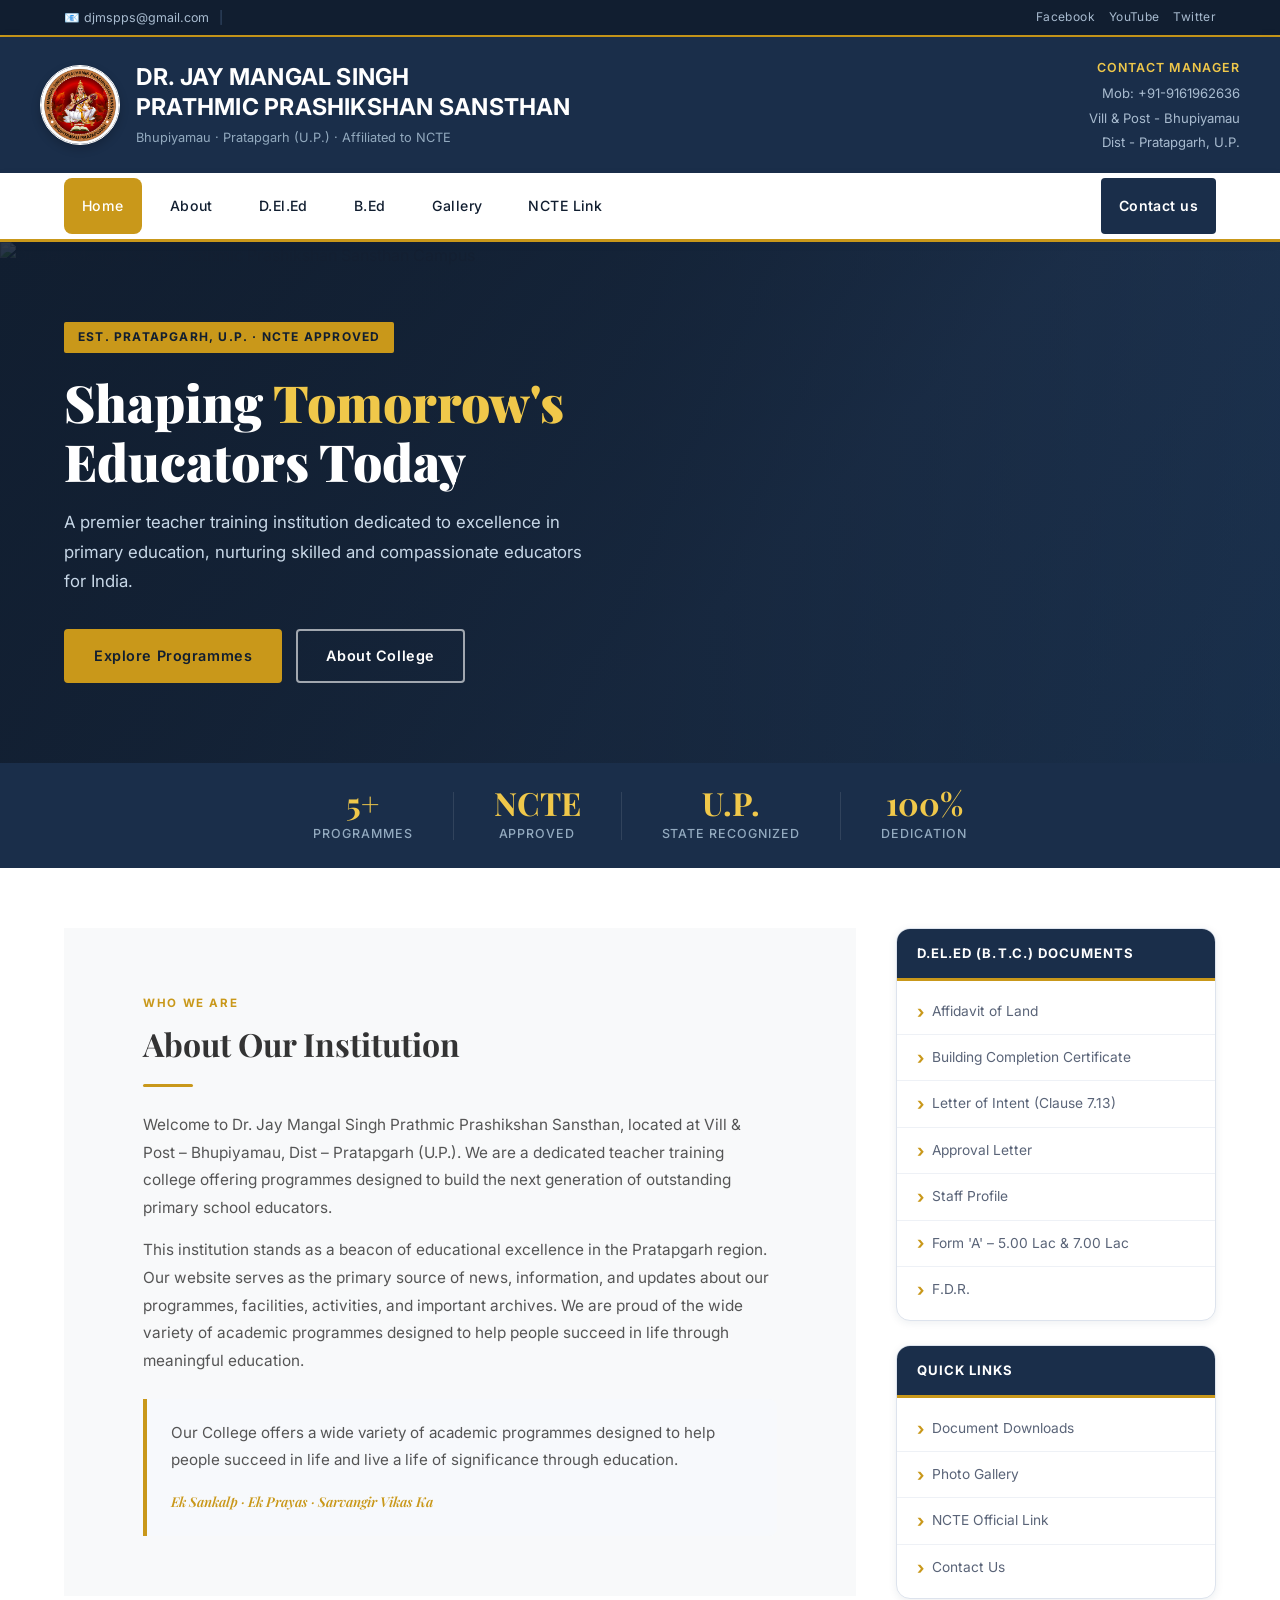
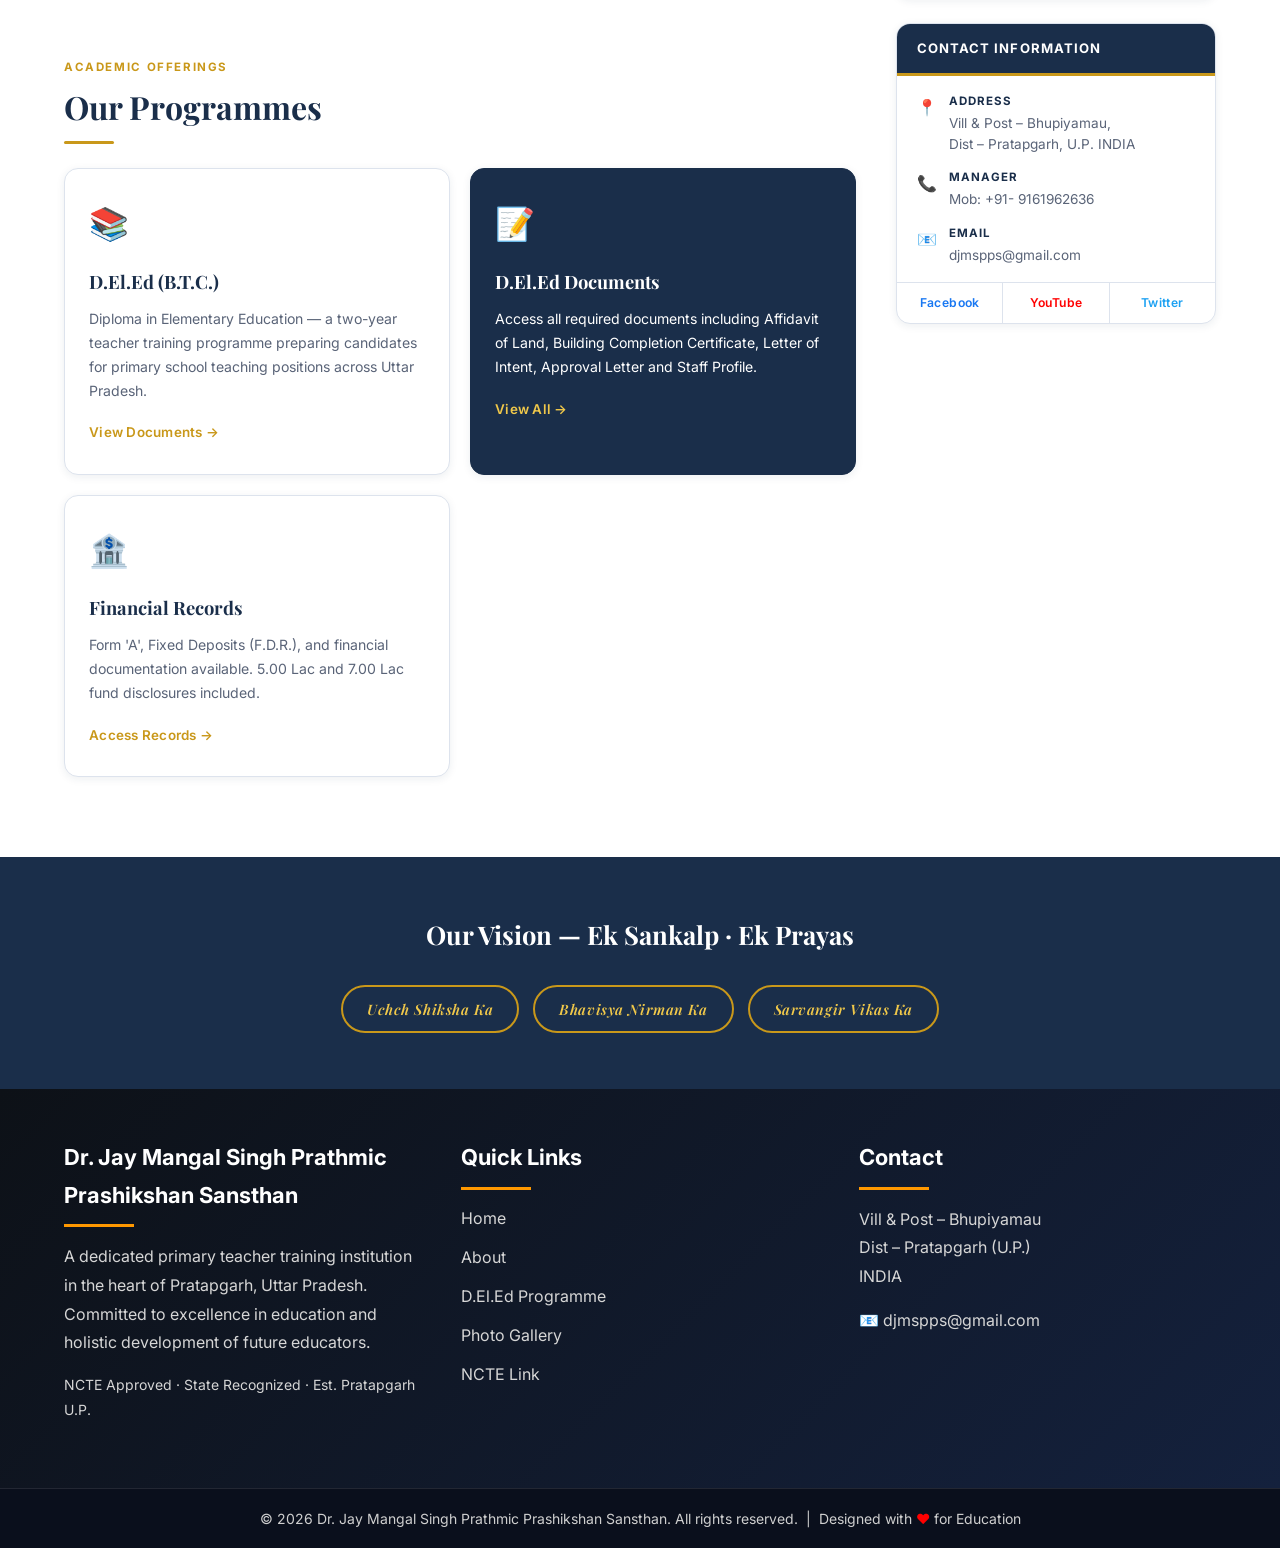
==== commit 16b87d34: "all file can be a edit responsive site  code." ====
--- a/index.html
+++ b/index.html
@@ -5,7 +5,7 @@
     <meta charset="UTF-8" />
     <link rel="icon" type="image/ico" href="image/favicon.ico">
     <meta name="viewport" content="width=device-width, initial-scale=1.0"/>
-    <title>Dr. Jay Mangal Singh Prathmic Prashikshan Sansthan</title>
+    <title>Home</title>
     <link href="https://fonts.googleapis.com/css2?family=Playfair+Display:wght@400;600;700;900&family=Inter:wght@300;400;500;600;700&display=swap" rel="stylesheet"/>
     <link rel="stylesheet" href="style.css">
     <link rel="canonical" href="about.html">
@@ -34,16 +34,16 @@
         <div class="header-left">
 
             <div class="logo-emblem">
-                <img href="index.html" src="image/ima.png" alt="College Logo">
+                <img src="image/ima.png" alt="College Logo">
             </div>
 
             <div class="header-text">
-                <h1 href="index.html">
+                <h1>
                     Dr. Jay Mangal Singh <br>
                     Prathmic Prashikshan Sansthan
                 </h1>
 
-                <p class="header-sub" href="index.html">
+                <p class="header-sub">
                     Bhupiyamau · Pratapgarh (U.P.) · Affiliated to NCTE
                 </p>
             </div>
--- a/style.css
+++ b/style.css
@@ -169,7 +169,7 @@
 .header-contact {
     display: flex;
     text-align: right;
-    align-items: right;
+    align-items: center;
 }
 
 .contact-badge {
@@ -257,17 +257,42 @@
     top: 0;
     z-index: 100;
 }
-/* Dropdown Button */
+.main-nav .nav-inner {
+    max-width: 1200px;
+    margin: 0 auto;
+    padding: 0 24px;
+    display: flex;
+    flex-wrap: wrap;
+    gap: 10px;
+    align-items: center;
+    justify-content: center;
+}
+.main-nav .nav-link {
+    color: var(--navy-dark);
+    display: inline-flex;
+    align-items: center;
+    justify-content: center;
+    padding: 16px 18px;
+    transition: background 0.2s, color 0.2s;
+}
+.main-nav .nav-link:hover,
+.main-nav .nav-link.active {
+    background: var(--gold);
+    color: var(--white);
+    border-radius: 8px;
+}
+@media (max-width: 768px) {
+    .main-nav .nav-inner {
+        justify-content: center;
+    }
+    .main-nav .nav-link {
+        flex: 1 1 100%;
+        padding: 12px 16px;
+        text-align: center;
+    }
+}
+
 .dropbtn {
-  padding: 16px;
-  font-size: 16px;
-  border: none;
-}
-
-/* The container <div> - needed to position the dropdown content */
-.dropdown {
-    position: relative;
-    display: inline-block;
     padding: 15px 18px;
     font-size: 0.88rem;
     font-weight: 500;
@@ -309,6 +334,7 @@
     padding: 0 24px;
     display: flex;
     align-items: center;
+    justify-content: center;
     gap: 0;
     flex-wrap: wrap;
 }
@@ -374,8 +400,10 @@
 }
 
 .container {
-  width: 1500px;
-  margin: 0px auto;
+    width: 100%;
+    max-width: 1200px;
+    margin: 0 auto;
+    padding: 0 20px;
 }
 .top-header{
   background: #2196f3;
@@ -390,7 +418,7 @@
     width: 100%;
     min-height: 520px;
     display: flex;
-    align-items: left;
+    align-items: flex-start;
     overflow: hidden;
     background: var(--navy-dark);
 }
